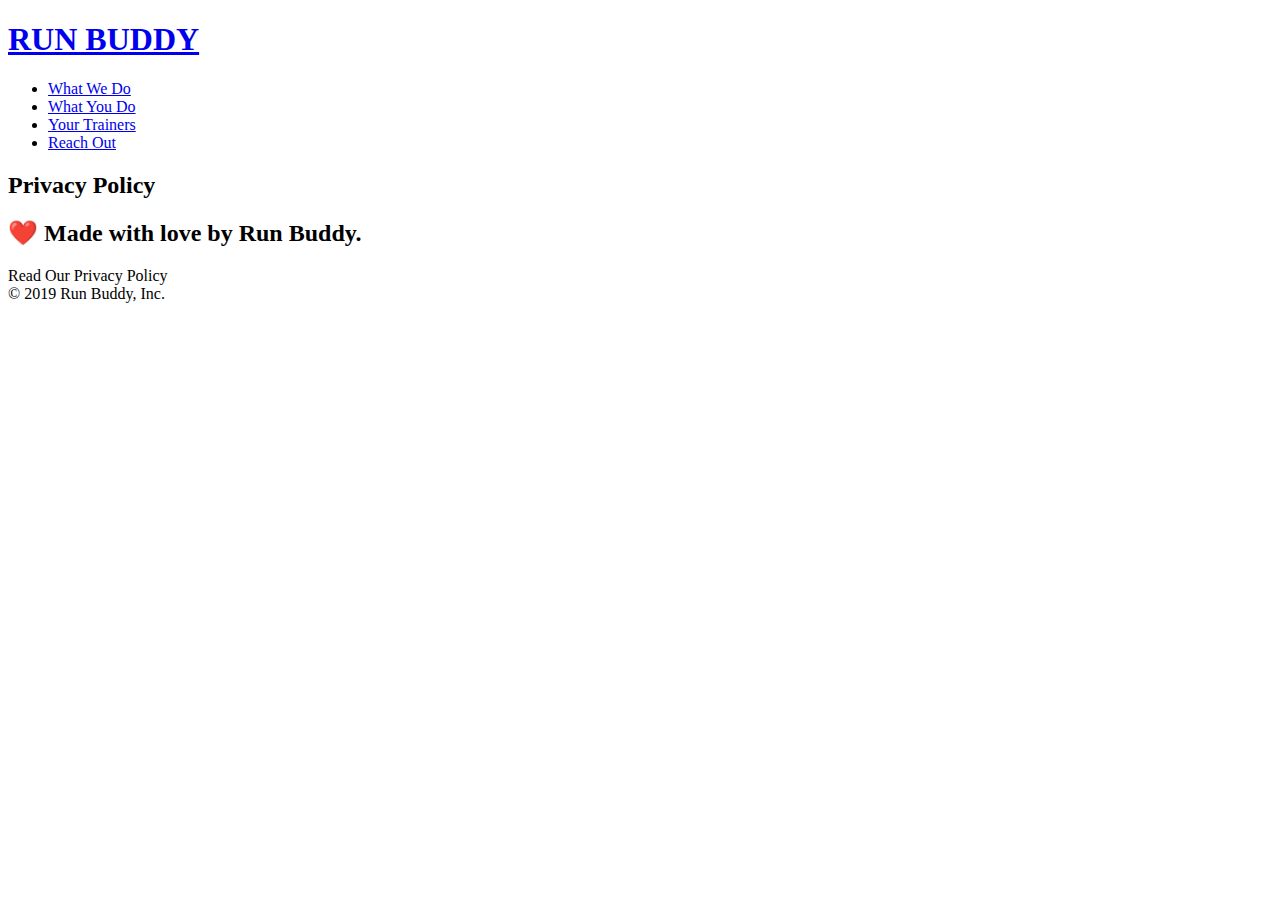
==== privacy-policy.html @ e27b4fb0 "Privacy Policy Page Started" ====
<!DOCTYPE html>
<html= lang"en">
    <head>
        <meta charset="UTF-8" />
        <title>Privacy Policy - Run Buddy</title>
    </head>
    <body>
                <!--navigation-->
                <header>
                    <h1>
                        <a href="/">RUN BUDDY</a>
                    </h1>
                    <nav>
                        <!--Unordered list element -->
                        <ul>
                            <!--list item element-->
                            <li>
                                <!-- Anchor Element-->
                                <a href="./index.html#what-we-do">What We Do</a>
                            </li>
                            <li>
                                <a href="./index.html#what-you-do">What You Do</a>
                            </li>
                            <li>
                                <a href="./index.html#your-trainers">Your Trainers</a>
                            </li>
                            <li>
                                <a href="./index.htmlreach-out">Reach Out</a>
                            </li>
                        </ul>
                    </nav>
                </header>  
                
                <section class="hero">
                    <h2 class="page-title">
                        Privacy Policy
                    </h2>
                </section>

                  <!--footer-->
        <footer>
            <h2> ❤️ Made with love by Run Buddy.</h2>
            <div>
                <a>Read Our Privacy Policy</a><br />
                &copy; 2019 Run Buddy, Inc.
            </div>
        </footer>
    </body>
</html>
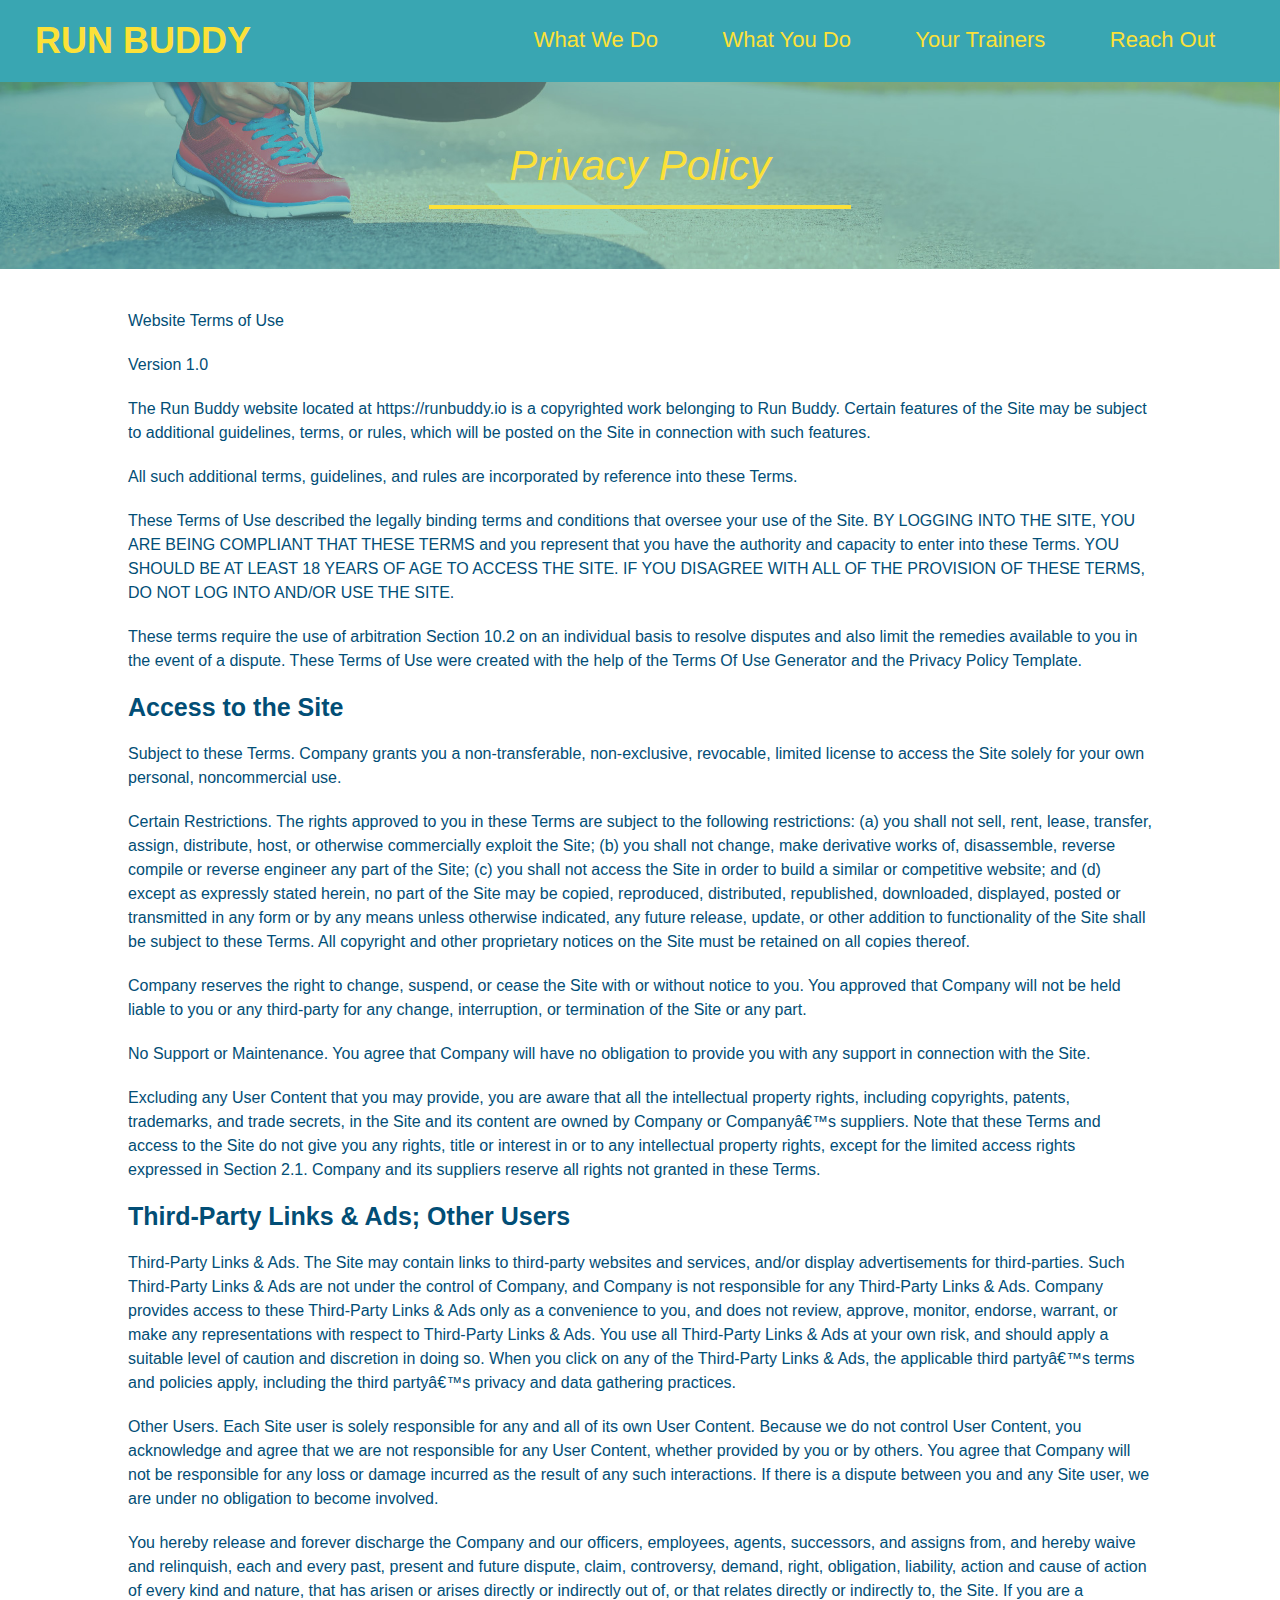
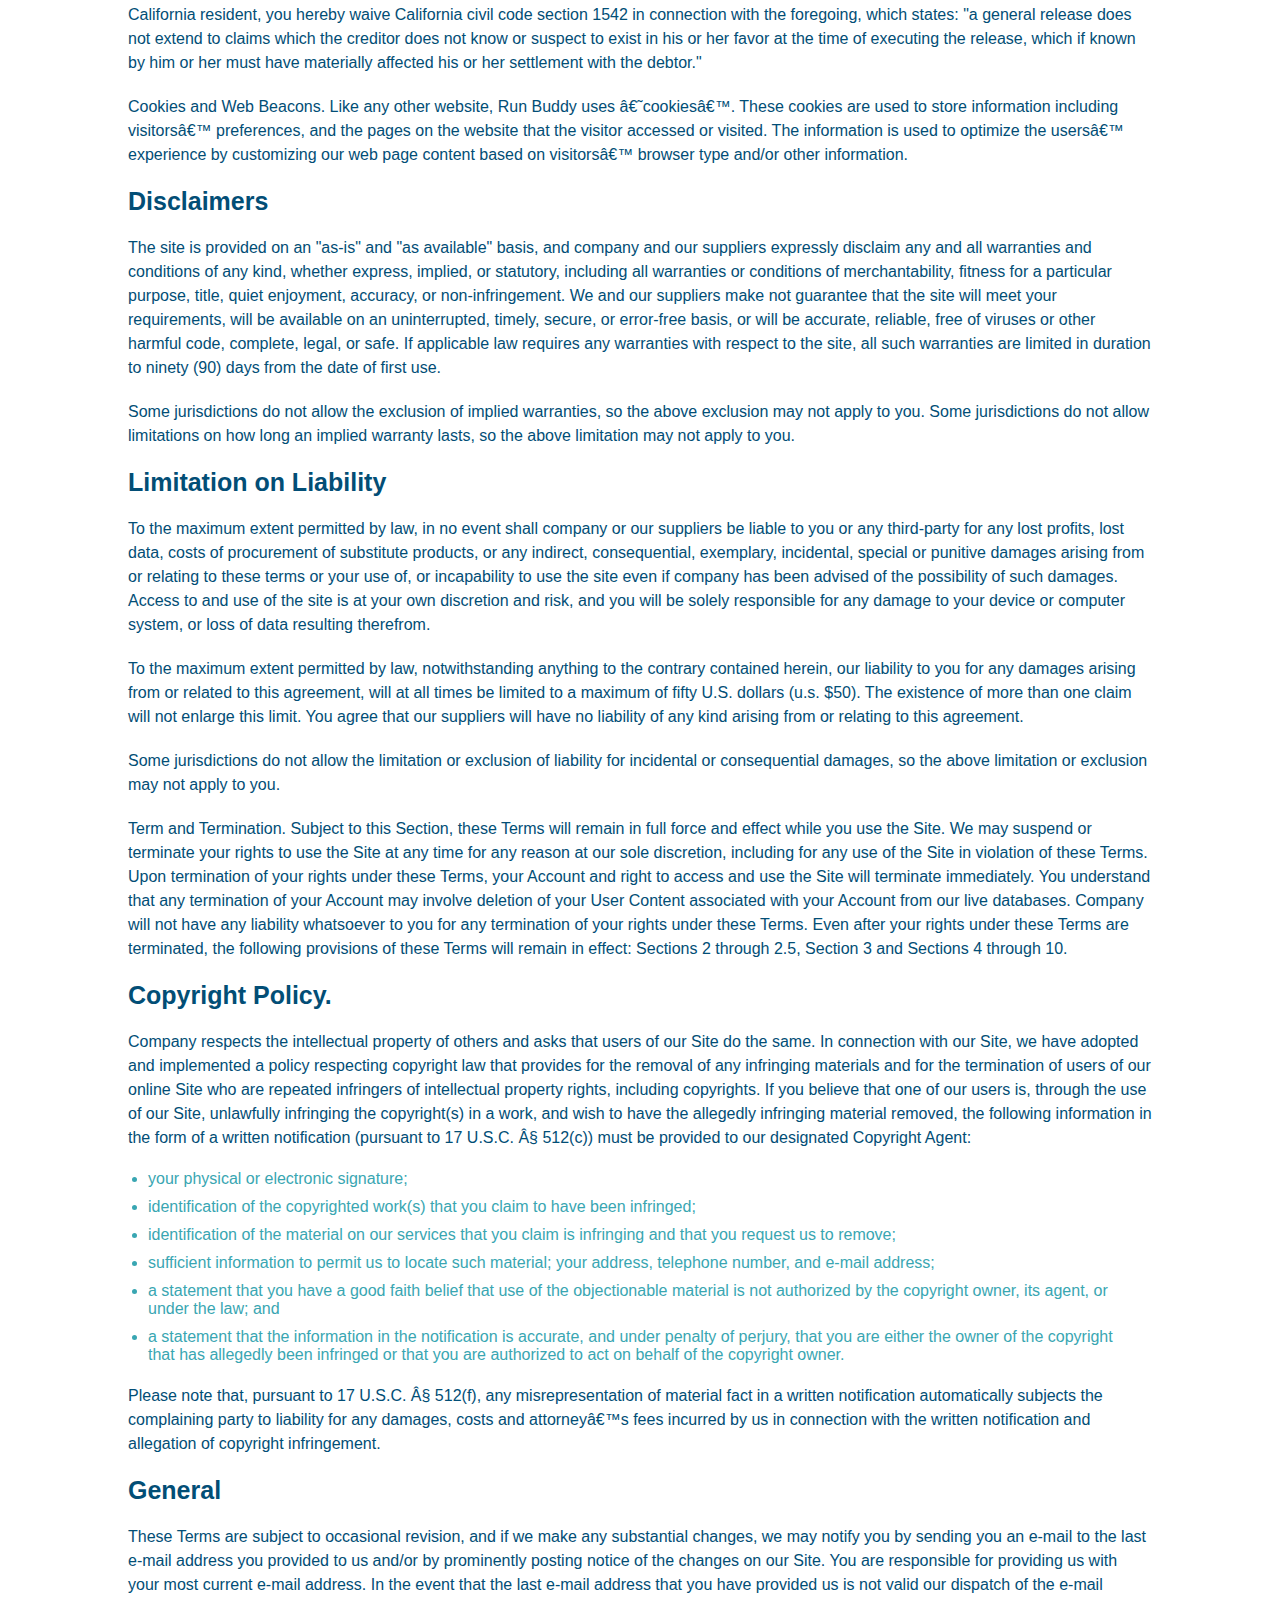
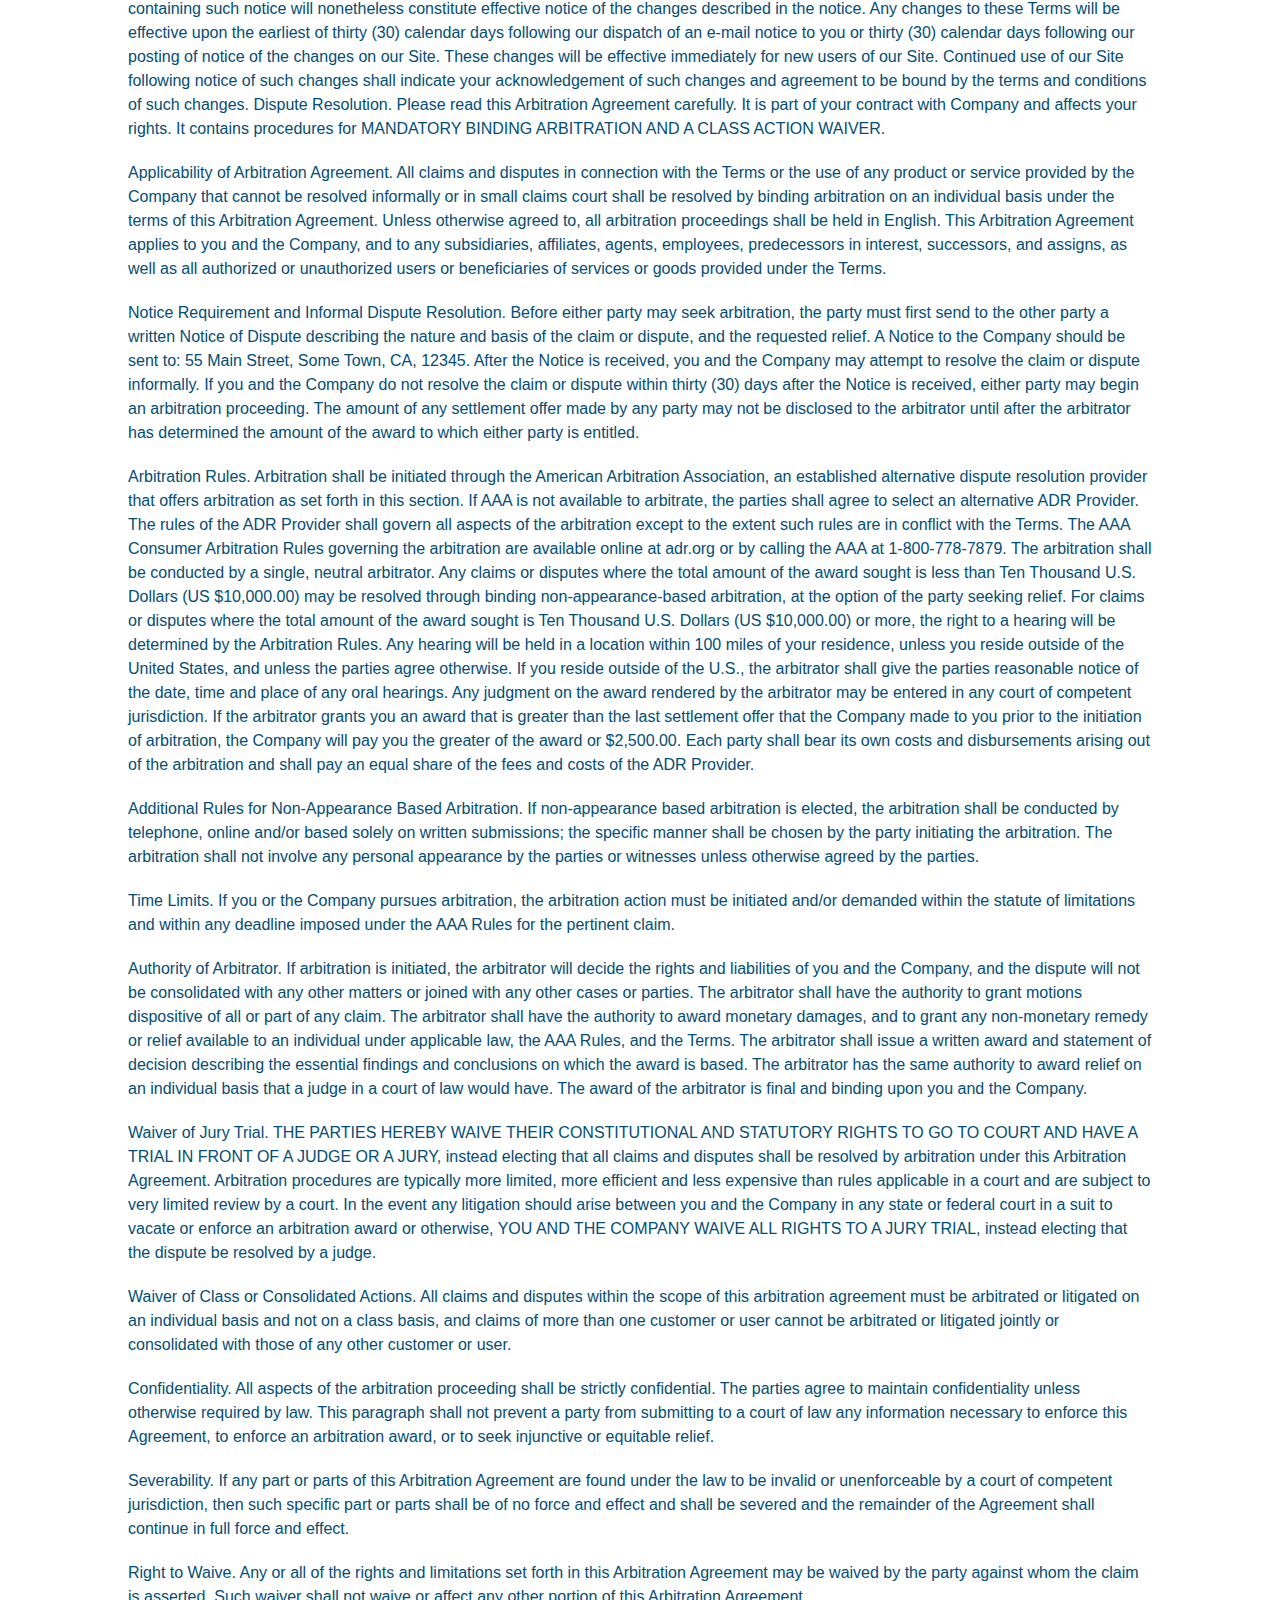
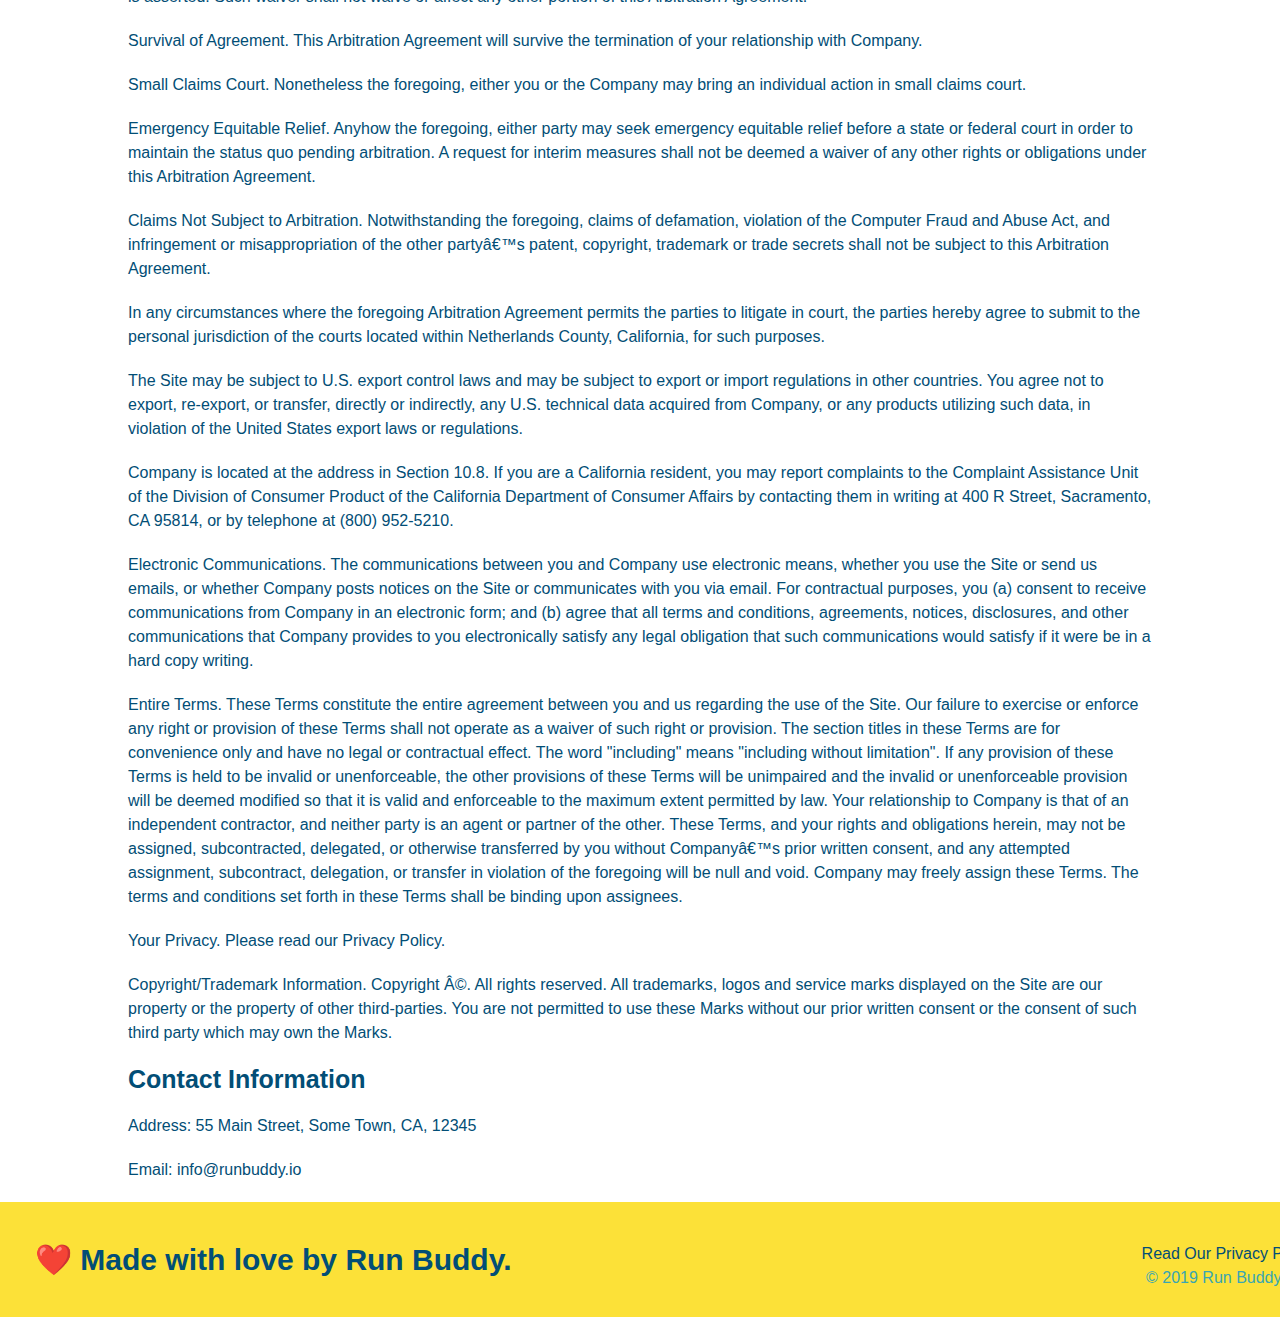
==== commit 8cc43dbf: "finished privacy page" ====
--- a/privacy-policy.html
+++ b/privacy-policy.html
@@ -1,8 +1,11 @@
 <!DOCTYPE html>
-<html= lang"en">
+<html= lang="en">
     <head>
         <meta charset="UTF-8" />
         <title>Privacy Policy - Run Buddy</title>
+        <link rel="stylesheet" href="./assets/css/style.css" />
+
+        <link rel="stylesheet" href="./assets/css/secondary-styles.css" />
     </head>
     <body>
                 <!--navigation-->
@@ -36,7 +39,429 @@
                         Privacy Policy
                     </h2>
                 </section>
-
+                <article class="secondary-content">
+                    
+      <p>
+        Website Terms of Use
+      </p>
+
+      <p>
+        Version 1.0
+      </p>
+
+      <p>
+        The Run Buddy website located at https://runbuddy.io is a copyrighted work belonging to Run Buddy. Certain
+        features of the Site may be subject to additional guidelines, terms, or rules, which will be posted on the Site
+        in connection with such features.
+      </p>
+
+      <p>
+        All such additional terms, guidelines, and rules are incorporated by reference into these Terms.
+      </p>
+
+      <p>
+        These Terms of Use described the legally binding terms and conditions that oversee your use of the Site. BY
+        LOGGING INTO THE SITE, YOU ARE BEING COMPLIANT THAT THESE TERMS and you represent that you have the authority
+        and capacity to enter into these Terms. YOU SHOULD BE AT LEAST 18 YEARS OF AGE TO ACCESS THE SITE. IF YOU
+        DISAGREE WITH ALL OF THE PROVISION OF THESE TERMS, DO NOT LOG INTO AND/OR USE THE SITE.
+      </p>
+
+      <p>
+        These terms require the use of arbitration Section 10.2 on an individual basis to resolve disputes and also
+        limit the remedies available to you in the event of a dispute. These Terms of Use were created with the help of
+        the Terms Of Use Generator and the Privacy Policy Template.
+      </p>
+
+      <h3>
+        Access to the Site
+      </h3>
+
+      <p>
+        Subject to these Terms. Company grants you a non-transferable, non-exclusive, revocable, limited license to
+        access the Site solely for your own personal, noncommercial use.
+      </p>
+
+      <p>
+        Certain Restrictions. The rights approved to you in these Terms are subject to the following restrictions: (a)
+        you shall not sell, rent, lease, transfer, assign, distribute, host, or otherwise commercially exploit the Site;
+        (b) you shall not change, make derivative works of, disassemble, reverse compile or reverse engineer any part of
+        the Site; (c) you shall not access the Site in order to build a similar or competitive website; and (d) except
+        as expressly stated herein, no part of the Site may be copied, reproduced, distributed, republished, downloaded,
+        displayed, posted or transmitted in any form or by any means unless otherwise indicated, any future release,
+        update, or other addition to functionality of the Site shall be subject to these Terms. All copyright and other
+        proprietary notices on the Site must be retained on all copies thereof.
+      </p>
+
+      <p>
+        Company reserves the right to change, suspend, or cease the Site with or without notice to you. You approved
+        that Company will not be held liable to you or any third-party for any change, interruption, or termination of
+        the Site or any part.
+      </p>
+
+      <p>
+        No Support or Maintenance. You agree that Company will have no obligation to provide you with any support in
+        connection with the Site.
+      </p>
+
+      <p>
+        Excluding any User Content that you may provide, you are aware that all the intellectual property rights,
+        including copyrights, patents, trademarks, and trade secrets, in the Site and its content are owned by Company
+        or Companyâ€™s suppliers. Note that these Terms and access to the Site do not give you any rights, title or
+        interest in or to any intellectual property rights, except for the limited access rights expressed in Section
+        2.1. Company and its suppliers reserve all rights not granted in these Terms.
+      </p>
+
+      <h3>
+        Third-Party Links & Ads; Other Users
+      </h3>
+
+      <p>
+        Third-Party Links & Ads. The Site may contain links to third-party websites and services, and/or display
+        advertisements for third-parties. Such Third-Party Links & Ads are not under the control of Company, and Company
+        is not responsible for any Third-Party Links & Ads. Company provides access to these Third-Party Links & Ads
+        only as a convenience to you, and does not review, approve, monitor, endorse, warrant, or make any
+        representations with respect to Third-Party Links & Ads. You use all Third-Party Links & Ads at your own risk,
+        and should apply a suitable level of caution and discretion in doing so. When you click on any of the
+        Third-Party Links & Ads, the applicable third partyâ€™s terms and policies apply, including the third partyâ€™s
+        privacy and data gathering practices.
+      </p>
+
+      <p>
+        Other Users. Each Site user is solely responsible for any and all of its own User Content. Because we do not
+        control User Content, you acknowledge and agree that we are not responsible for any User Content, whether
+        provided by you or by others. You agree that Company will not be responsible for any loss or damage incurred as
+        the result of any such interactions. If there is a dispute between you and any Site user, we are under no
+        obligation to become involved.
+      </p>
+
+      <p>
+        You hereby release and forever discharge the Company and our officers, employees, agents, successors, and
+        assigns from, and hereby waive and relinquish, each and every past, present and future dispute, claim,
+        controversy, demand, right, obligation, liability, action and cause of action of every kind and nature, that has
+        arisen or arises directly or indirectly out of, or that relates directly or indirectly to, the Site. If you are
+        a California resident, you hereby waive California civil code section 1542 in connection with the foregoing,
+        which states: "a general release does not extend to claims which the creditor does not know or suspect to exist
+        in his or her favor at the time of executing the release, which if known by him or her must have materially
+        affected his or her settlement with the debtor."
+      </p>
+
+      <p>
+        Cookies and Web Beacons. Like any other website, Run Buddy uses â€˜cookiesâ€™. These cookies are used to store
+        information including visitorsâ€™ preferences, and the pages on the website that the visitor accessed or visited.
+        The information is used to optimize the usersâ€™ experience by customizing our web page content based on visitorsâ€™
+        browser type and/or other information.
+      </p>
+
+      <h3>
+        Disclaimers
+      </h3>
+
+      <p>
+        The site is provided on an "as-is" and "as available" basis, and company and our suppliers expressly disclaim
+        any and all warranties and conditions of any kind, whether express, implied, or statutory, including all
+        warranties or conditions of merchantability, fitness for a particular purpose, title, quiet enjoyment, accuracy,
+        or non-infringement. We and our suppliers make not guarantee that the site will meet your requirements, will be
+        available on an uninterrupted, timely, secure, or error-free basis, or will be accurate, reliable, free of
+        viruses or other harmful code, complete, legal, or safe. If applicable law requires any warranties with respect
+        to the site, all such warranties are limited in duration to ninety (90) days from the date of first use.
+      </p>
+
+      <p>
+        Some jurisdictions do not allow the exclusion of implied warranties, so the above exclusion may not apply to
+        you. Some jurisdictions do not allow limitations on how long an implied warranty lasts, so the above limitation
+        may not apply to you.
+      </p>
+
+      <h3>
+        Limitation on Liability
+      </h3>
+
+      <p>
+        To the maximum extent permitted by law, in no event shall company or our suppliers be liable to you or any
+        third-party for any lost profits, lost data, costs of procurement of substitute products, or any indirect,
+        consequential, exemplary, incidental, special or punitive damages arising from or relating to these terms or
+        your use of, or incapability to use the site even if company has been advised of the possibility of such
+        damages. Access to and use of the site is at your own discretion and risk, and you will be solely responsible
+        for any damage to your device or computer system, or loss of data resulting therefrom.
+      </p>
+
+      <p>
+        To the maximum extent permitted by law, notwithstanding anything to the contrary contained herein, our liability
+        to you for any damages arising from or related to this agreement, will at all times be limited to a maximum of
+        fifty U.S. dollars (u.s. $50). The existence of more than one claim will not enlarge this limit. You agree that
+        our suppliers will have no liability of any kind arising from or relating to this agreement.
+      </p>
+
+      <p>
+        Some jurisdictions do not allow the limitation or exclusion of liability for incidental or consequential
+        damages, so the above limitation or exclusion may not apply to you.
+      </p>
+
+      <p>
+        Term and Termination. Subject to this Section, these Terms will remain in full force and effect while you use
+        the Site. We may suspend or terminate your rights to use the Site at any time for any reason at our sole
+        discretion, including for any use of the Site in violation of these Terms. Upon termination of your rights under
+        these Terms, your Account and right to access and use the Site will terminate immediately. You understand that
+        any termination of your Account may involve deletion of your User Content associated with your Account from our
+        live databases. Company will not have any liability whatsoever to you for any termination of your rights under
+        these Terms. Even after your rights under these Terms are terminated, the following provisions of these Terms
+        will remain in effect: Sections 2 through 2.5, Section 3 and Sections 4 through 10.
+      </p>
+
+      <h3>
+        Copyright Policy.
+      </h3>
+
+      <p>
+        Company respects the intellectual property of others and asks that users of our Site do the same. In connection
+        with our Site, we have adopted and implemented a policy respecting copyright law that provides for the removal
+        of any infringing materials and for the termination of users of our online Site who are repeated infringers of
+        intellectual property rights, including copyrights. If you believe that one of our users is, through the use of
+        our Site, unlawfully infringing the copyright(s) in a work, and wish to have the allegedly infringing material
+        removed, the following information in the form of a written notification (pursuant to 17 U.S.C. Â§ 512(c)) must
+        be provided to our designated Copyright Agent:
+      </p>
+
+      <ul>
+        <li>
+          your physical or electronic signature;
+        </li>
+        <li>
+          identification of the copyrighted work(s) that you claim to have been infringed;
+        </li>
+        <li>
+          identification of the material on our services that you claim is infringing and that you request us to remove;
+        </li>
+        <li>
+          sufficient information to permit us to locate such material; your address, telephone number, and e-mail
+          address;
+        </li>
+        <li>
+          a statement that you have a good faith belief that use of the objectionable material is not authorized by the
+          copyright owner, its agent, or under the law; and
+        </li>
+        <li>
+          a statement that the information in the notification is accurate, and under penalty of perjury, that you are
+          either the owner of the copyright that has allegedly been infringed or that you are authorized to act on
+          behalf of the copyright owner.
+        </li>
+      </ul>
+
+      <p>
+        Please note that, pursuant to 17 U.S.C. Â§ 512(f), any misrepresentation of material fact in a written
+        notification automatically subjects the complaining party to liability for any damages, costs and attorneyâ€™s
+        fees incurred by us in connection with the written notification and allegation of copyright infringement.
+      </p>
+
+      <h3>
+        General
+      </h3>
+
+      <p>
+        These Terms are subject to occasional revision, and if we make any substantial changes, we may notify you by
+        sending you an e-mail to the last e-mail address you provided to us and/or by prominently posting notice of the
+        changes on our Site. You are responsible for providing us with your most current e-mail address. In the event
+        that the last e-mail address that you have provided us is not valid our dispatch of the e-mail containing such
+        notice will nonetheless constitute effective notice of the changes described in the notice. Any changes to these
+        Terms will be effective upon the earliest of thirty (30) calendar days following our dispatch of an e-mail
+        notice to you or thirty (30) calendar days following our posting of notice of the changes on our Site. These
+        changes will be effective immediately for new users of our Site. Continued use of our Site following notice of
+        such changes shall indicate your acknowledgement of such changes and agreement to be bound by the terms and
+        conditions of such changes. Dispute Resolution. Please read this Arbitration Agreement carefully. It is part of
+        your contract with Company and affects your rights. It contains procedures for MANDATORY BINDING ARBITRATION AND
+        A CLASS ACTION WAIVER.
+      </p>
+
+      <p>
+        Applicability of Arbitration Agreement. All claims and disputes in connection with the Terms or the use of any
+        product or service provided by the Company that cannot be resolved informally or in small claims court shall be
+        resolved by binding arbitration on an individual basis under the terms of this Arbitration Agreement. Unless
+        otherwise agreed to, all arbitration proceedings shall be held in English. This Arbitration Agreement applies to
+        you and the Company, and to any subsidiaries, affiliates, agents, employees, predecessors in interest,
+        successors, and assigns, as well as all authorized or unauthorized users or beneficiaries of services or goods
+        provided under the Terms.
+      </p>
+
+      <p>
+        Notice Requirement and Informal Dispute Resolution. Before either party may seek arbitration, the party must
+        first send to the other party a written Notice of Dispute describing the nature and basis of the claim or
+        dispute, and the requested relief. A Notice to the Company should be sent to: 55 Main Street, Some Town, CA,
+        12345. After the Notice is received, you and the Company may attempt to resolve the claim or dispute informally.
+        If you and the Company do not resolve the claim or dispute within thirty (30) days after the Notice is received,
+        either party may begin an arbitration proceeding. The amount of any settlement offer made by any party may not
+        be disclosed to the arbitrator until after the arbitrator has determined the amount of the award to which either
+        party is entitled.
+      </p>
+
+      <p>
+        Arbitration Rules. Arbitration shall be initiated through the American Arbitration Association, an established
+        alternative dispute resolution provider that offers arbitration as set forth in this section. If AAA is not
+        available to arbitrate, the parties shall agree to select an alternative ADR Provider. The rules of the ADR
+        Provider shall govern all aspects of the arbitration except to the extent such rules are in conflict with the
+        Terms. The AAA Consumer Arbitration Rules governing the arbitration are available online at adr.org or by
+        calling the AAA at 1-800-778-7879. The arbitration shall be conducted by a single, neutral arbitrator. Any
+        claims or disputes where the total amount of the award sought is less than Ten Thousand U.S. Dollars (US
+        $10,000.00) may be resolved through binding non-appearance-based arbitration, at the option of the party seeking
+        relief. For claims or disputes where the total amount of the award sought is Ten Thousand U.S. Dollars (US
+        $10,000.00) or more, the right to a hearing will be determined by the Arbitration Rules. Any hearing will be
+        held in a location within 100 miles of your residence, unless you reside outside of the United States, and
+        unless the parties agree otherwise. If you reside outside of the U.S., the arbitrator shall give the parties
+        reasonable notice of the date, time and place of any oral hearings. Any judgment on the award rendered by the
+        arbitrator may be entered in any court of competent jurisdiction. If the arbitrator grants you an award that is
+        greater than the last settlement offer that the Company made to you prior to the initiation of arbitration, the
+        Company will pay you the greater of the award or $2,500.00. Each party shall bear its own costs and
+        disbursements arising out of the arbitration and shall pay an equal share of the fees and costs of the ADR
+        Provider.
+      </p>
+
+      <p>
+        Additional Rules for Non-Appearance Based Arbitration. If non-appearance based arbitration is elected, the
+        arbitration shall be conducted by telephone, online and/or based solely on written submissions; the specific
+        manner shall be chosen by the party initiating the arbitration. The arbitration shall not involve any personal
+        appearance by the parties or witnesses unless otherwise agreed by the parties.
+      </p>
+
+      <p>
+        Time Limits. If you or the Company pursues arbitration, the arbitration action must be initiated and/or demanded
+        within the statute of limitations and within any deadline imposed under the AAA Rules for the pertinent claim.
+      </p>
+
+      <p>
+        Authority of Arbitrator. If arbitration is initiated, the arbitrator will decide the rights and liabilities of
+        you and the Company, and the dispute will not be consolidated with any other matters or joined with any other
+        cases or parties. The arbitrator shall have the authority to grant motions dispositive of all or part of any
+        claim. The arbitrator shall have the authority to award monetary damages, and to grant any non-monetary remedy
+        or relief available to an individual under applicable law, the AAA Rules, and the Terms. The arbitrator shall
+        issue a written award and statement of decision describing the essential findings and conclusions on which the
+        award is based. The arbitrator has the same authority to award relief on an individual basis that a judge in a
+        court of law would have. The award of the arbitrator is final and binding upon you and the Company.
+      </p>
+
+      <p>
+        Waiver of Jury Trial. THE PARTIES HEREBY WAIVE THEIR CONSTITUTIONAL AND STATUTORY RIGHTS TO GO TO COURT AND HAVE
+        A TRIAL IN FRONT OF A JUDGE OR A JURY, instead electing that all claims and disputes shall be resolved by
+        arbitration under this Arbitration Agreement. Arbitration procedures are typically more limited, more efficient
+        and less expensive than rules applicable in a court and are subject to very limited review by a court. In the
+        event any litigation should arise between you and the Company in any state or federal court in a suit to vacate
+        or enforce an arbitration award or otherwise, YOU AND THE COMPANY WAIVE ALL RIGHTS TO A JURY TRIAL, instead
+        electing that the dispute be resolved by a judge.
+      </p>
+
+      <p>
+        Waiver of Class or Consolidated Actions. All claims and disputes within the scope of this arbitration agreement
+        must be arbitrated or litigated on an individual basis and not on a class basis, and claims of more than one
+        customer or user cannot be arbitrated or litigated jointly or consolidated with those of any other customer or
+        user.
+      </p>
+
+      <p>
+        Confidentiality. All aspects of the arbitration proceeding shall be strictly confidential. The parties agree to
+        maintain confidentiality unless otherwise required by law. This paragraph shall not prevent a party from
+        submitting to a court of law any information necessary to enforce this Agreement, to enforce an arbitration
+        award, or to seek injunctive or equitable relief.
+      </p>
+
+      <p>
+        Severability. If any part or parts of this Arbitration Agreement are found under the law to be invalid or
+        unenforceable by a court of competent jurisdiction, then such specific part or parts shall be of no force and
+        effect and shall be severed and the remainder of the Agreement shall continue in full force and effect.
+      </p>
+
+      <p>
+        Right to Waive. Any or all of the rights and limitations set forth in this Arbitration Agreement may be waived
+        by the party against whom the claim is asserted. Such waiver shall not waive or affect any other portion of this
+        Arbitration Agreement.
+      </p>
+
+      <p>
+        Survival of Agreement. This Arbitration Agreement will survive the termination of your relationship with
+        Company.
+      </p>
+
+      <p>
+        Small Claims Court. Nonetheless the foregoing, either you or the Company may bring an individual action in small
+        claims court.
+      </p>
+
+      <p>
+        Emergency Equitable Relief. Anyhow the foregoing, either party may seek emergency equitable relief before a
+        state or federal court in order to maintain the status quo pending arbitration. A request for interim measures
+        shall not be deemed a waiver of any other rights or obligations under this Arbitration Agreement.
+      </p>
+
+      <p>
+        Claims Not Subject to Arbitration. Notwithstanding the foregoing, claims of defamation, violation of the
+        Computer Fraud and Abuse Act, and infringement or misappropriation of the other partyâ€™s patent, copyright,
+        trademark or trade secrets shall not be subject to this Arbitration Agreement.
+      </p>
+
+      <p>
+        In any circumstances where the foregoing Arbitration Agreement permits the parties to litigate in court, the
+        parties hereby agree to submit to the personal jurisdiction of the courts located within Netherlands County,
+        California, for such purposes.
+      </p>
+
+      <p>
+        The Site may be subject to U.S. export control laws and may be subject to export or import regulations in other
+        countries. You agree not to export, re-export, or transfer, directly or indirectly, any U.S. technical data
+        acquired from Company, or any products utilizing such data, in violation of the United States export laws or
+        regulations.
+      </p>
+
+      <p>
+        Company is located at the address in Section 10.8. If you are a California resident, you may report complaints
+        to the Complaint Assistance Unit of the Division of Consumer Product of the California Department of Consumer
+        Affairs by contacting them in writing at 400 R Street, Sacramento, CA 95814, or by telephone at (800) 952-5210.
+      </p>
+
+      <p>
+        Electronic Communications. The communications between you and Company use electronic means, whether you use the
+        Site or send us emails, or whether Company posts notices on the Site or communicates with you via email. For
+        contractual purposes, you (a) consent to receive communications from Company in an electronic form; and (b)
+        agree that all terms and conditions, agreements, notices, disclosures, and other communications that Company
+        provides to you electronically satisfy any legal obligation that such communications would satisfy if it were be
+        in a hard copy writing.
+      </p>
+
+      <p>
+        Entire Terms. These Terms constitute the entire agreement between you and us regarding the use of the Site. Our
+        failure to exercise or enforce any right or provision of these Terms shall not operate as a waiver of such right
+        or provision. The section titles in these Terms are for convenience only and have no legal or contractual
+        effect. The word "including" means "including without limitation". If any provision of these Terms is held to be
+        invalid or unenforceable, the other provisions of these Terms will be unimpaired and the invalid or
+        unenforceable provision will be deemed modified so that it is valid and enforceable to the maximum extent
+        permitted by law. Your relationship to Company is that of an independent contractor, and neither party is an
+        agent or partner of the other. These Terms, and your rights and obligations herein, may not be assigned,
+        subcontracted, delegated, or otherwise transferred by you without Companyâ€™s prior written consent, and any
+        attempted assignment, subcontract, delegation, or transfer in violation of the foregoing will be null and void.
+        Company may freely assign these Terms. The terms and conditions set forth in these Terms shall be binding upon
+        assignees.
+      </p>
+
+      <p>
+        Your Privacy. Please read our Privacy Policy.
+      </p>
+
+      <p>
+        Copyright/Trademark Information. Copyright Â©. All rights reserved. All trademarks, logos and service marks
+        displayed on the Site are our property or the property of other third-parties. You are not permitted to use
+        these Marks without our prior written consent or the consent of such third party which may own the Marks.
+      </p>
+
+      <h3>
+        Contact Information
+      </h3>
+
+      <p>
+        Address: 55 Main Street, Some Town, CA, 12345
+      </p>
+
+      <p>
+        Email: info@runbuddy.io
+      </p>
+
+
+                </article>
                   <!--footer-->
         <footer>
             <h2> ❤️ Made with love by Run Buddy.</h2>
--- a/assets/css/style.css
+++ b/assets/css/style.css
@@ -0,0 +1,274 @@
+*{
+    margin: 0;
+    padding: 0;
+}
+
+body {
+    /* more on this crazy alphanumerical value in a minute!*/
+    color: #39a6b2;
+    font-family: Helvetica, Arial, sans-serif;
+ }
+
+ /*apply styles to <header> */
+
+ header {
+    padding: 20px 35px;
+    background-color: #39a6b2;
+}
+
+header h1{
+    font-weight: bold;
+    font-size:36px;
+    color: #fce138;
+    margin: 0;
+    display: inline;
+}
+
+header a{
+    text-decoration: none;
+    color: #fce138;
+}
+
+header nav {
+    float: right;
+    margin: 7px 0;
+    box-sizing: border-box;
+}
+
+header nav ul li{
+    display: inline;
+}
+
+header nav ul li a{
+    margin: 0 30px;
+    font-weight: lighter;
+    font-size: 22px;
+}
+
+footer {
+    background: #fce138;
+    width: 100%;
+    padding: 40px 35px;
+}
+
+footer h2 {
+    display: inline;
+    color: #024e76;
+    font-size: 30px;
+    margin: 0;
+}
+
+footer div{
+    float: right;
+    line-height: 1.5;
+    text-align: right;
+}
+
+footer a{
+    color: #024e76;
+}
+
+section {
+    padding: 60px;
+    }
+
+    /* Hero Style Start */
+.hero {
+        background-image: url("../images/hero-bg.jpg");
+        height: 600px;
+        background-size: cover;
+        background-position: center;
+        position: relative;
+    }
+
+
+.hero-form {
+    border: solid 3px #024e76;
+    background-color: #fce138;
+    padding: 20px;
+    width: 500px;
+    color: #024e76;
+    position: absolute;
+    bottom: 120px;
+    right: 140px;    
+}
+
+.hero-form h3{
+    font-size: 24px;
+    margin: 0;
+}
+
+.hero-form p{
+    margin: 5px 0 15px 0;
+    }
+
+.form-input{
+    border: 1px solid #024e76;
+    display: block;
+    padding: 7px 15px;
+    font-size: 16px;
+    color: #024e76;
+    width: 95%;
+    margin-bottom: 15px;
+}
+
+.hero-form label{
+    margin: 0 5px;
+}
+
+.hero-form button{
+    color: #fce138;
+    background-color: #024e76;
+    border:none;
+    padding: 10px 20px;
+    font-size: 16px;
+}
+
+    /* Hero Style End */
+
+.intro{
+    text-align:center;
+}
+
+.intro p{
+    line-height: 1.7;
+    color: #39a6b2;
+    width: 80%;
+    font-size: 20px;
+    margin: 0 auto;
+}
+
+.steps{
+    text-align: center;
+    background: #fce138;
+}
+
+.section-title{
+    font-size: 55px;
+    color: #024e76;
+    margin-bottom: 35px;
+    padding: 0 100px 20px 100px;
+    display: inline-block;
+    border-bottom: 3px solid;
+}
+
+.primary-border {
+    border-color: #fce138;
+}
+
+.secondary-border {
+    border-color: #39a6b2;
+}
+
+.steps div{
+    margin-bottom: 80px;
+}
+
+.steps img{
+    width: 15%;
+    margin: 10px 0;
+}
+
+.steps h3{
+    color: #024e76;
+    font-size:46px;
+    margin-top:10px;
+}
+
+.steps p{
+    color: #39a6b2;
+    font-size: 23px;
+}
+
+.steps span{
+    font-size: 38px;
+}
+
+.trainers {
+    text-align: center;
+}
+
+.trainer {
+    width: 900px;
+    margin: 0 auto 30px auto;
+    background: #024e76;
+    color: #fce138;
+    overflow: auto;
+    }
+
+.trainer img {
+    width: 35%;
+    float: left;
+    }
+
+.trainer-bio {
+    padding: 35px;
+    float: left;
+    width: 57%;
+    }
+
+.trainer-bio h3 {
+    font-size: 32px;
+    margin-bottom: 8px;
+}
+
+.trainer-bio h4 {
+    font-weight: lighter;
+    font-size: 26px;
+    margin-bottom: 25px;
+}
+
+.trainer-bio p {
+    font-size: 17px;
+    line-height: 1.3;
+}
+
+.text-left {
+    text-align: left;
+}
+
+.text-right {
+    text-align: right;
+}
+
+/*REACH OUT STYLES START */
+.contact {
+    text-align: center;
+    background: #024e76;
+  }
+
+.contact h2{
+    color: #fce138;
+}
+
+.contact-info iframe{
+    width: 400px;
+    height: 400px;
+ }
+
+.contact-info div{
+    width: 400px;
+    display: inline-block;
+    vertical-align: top;
+    text-align: left;
+    margin: 30px 0 0 60px;
+    color: white;
+}
+
+.contact h3{
+    color: #fce138;
+    font-size: 32px;
+}
+
+.contact-info p, .contact-info address {
+    margin: 20px 0;
+    line-height: 1.5;
+    font-size: 20px;
+    font-style: normal;
+}
+
+.contact-info a{
+    color: #fce138;
+}
+
+/* REACH OUT STYLES END */--- a/assets/css/secondary-styles.css
+++ b/assets/css/secondary-styles.css
@@ -0,0 +1,42 @@
+.hero {
+    background-position: bottom;
+    height: auto;
+    text-align: center;
+    margin-bottom: 40px;
+}
+
+.page-title {
+    color: #fce138;
+    display: inline-block;
+    border-bottom: 4px solid #fce138;
+    padding: 0 80px 15px 80px;
+    font-weight: normal;
+    font-size: 42px;
+    font-style: italic;   
+}
+
+.secondary-content {
+    width: 80%;
+    margin: auto;
+    color: #024e76;
+}
+
+.secondary-content h3{
+    font-size: 25px;
+    margin: 20px 0 20px 0;
+}
+
+.secondary-content p {
+    font-size 16px;
+    line-height: 1.5;
+    margin: 20px 0 20px 0;
+}
+
+.secondary-content ul {
+    margin: 15px 20px 15px 20px;
+    }
+
+.secondary-content li{
+    color: #39a6b2;
+    margin: 10px 0 10px 0;
+}    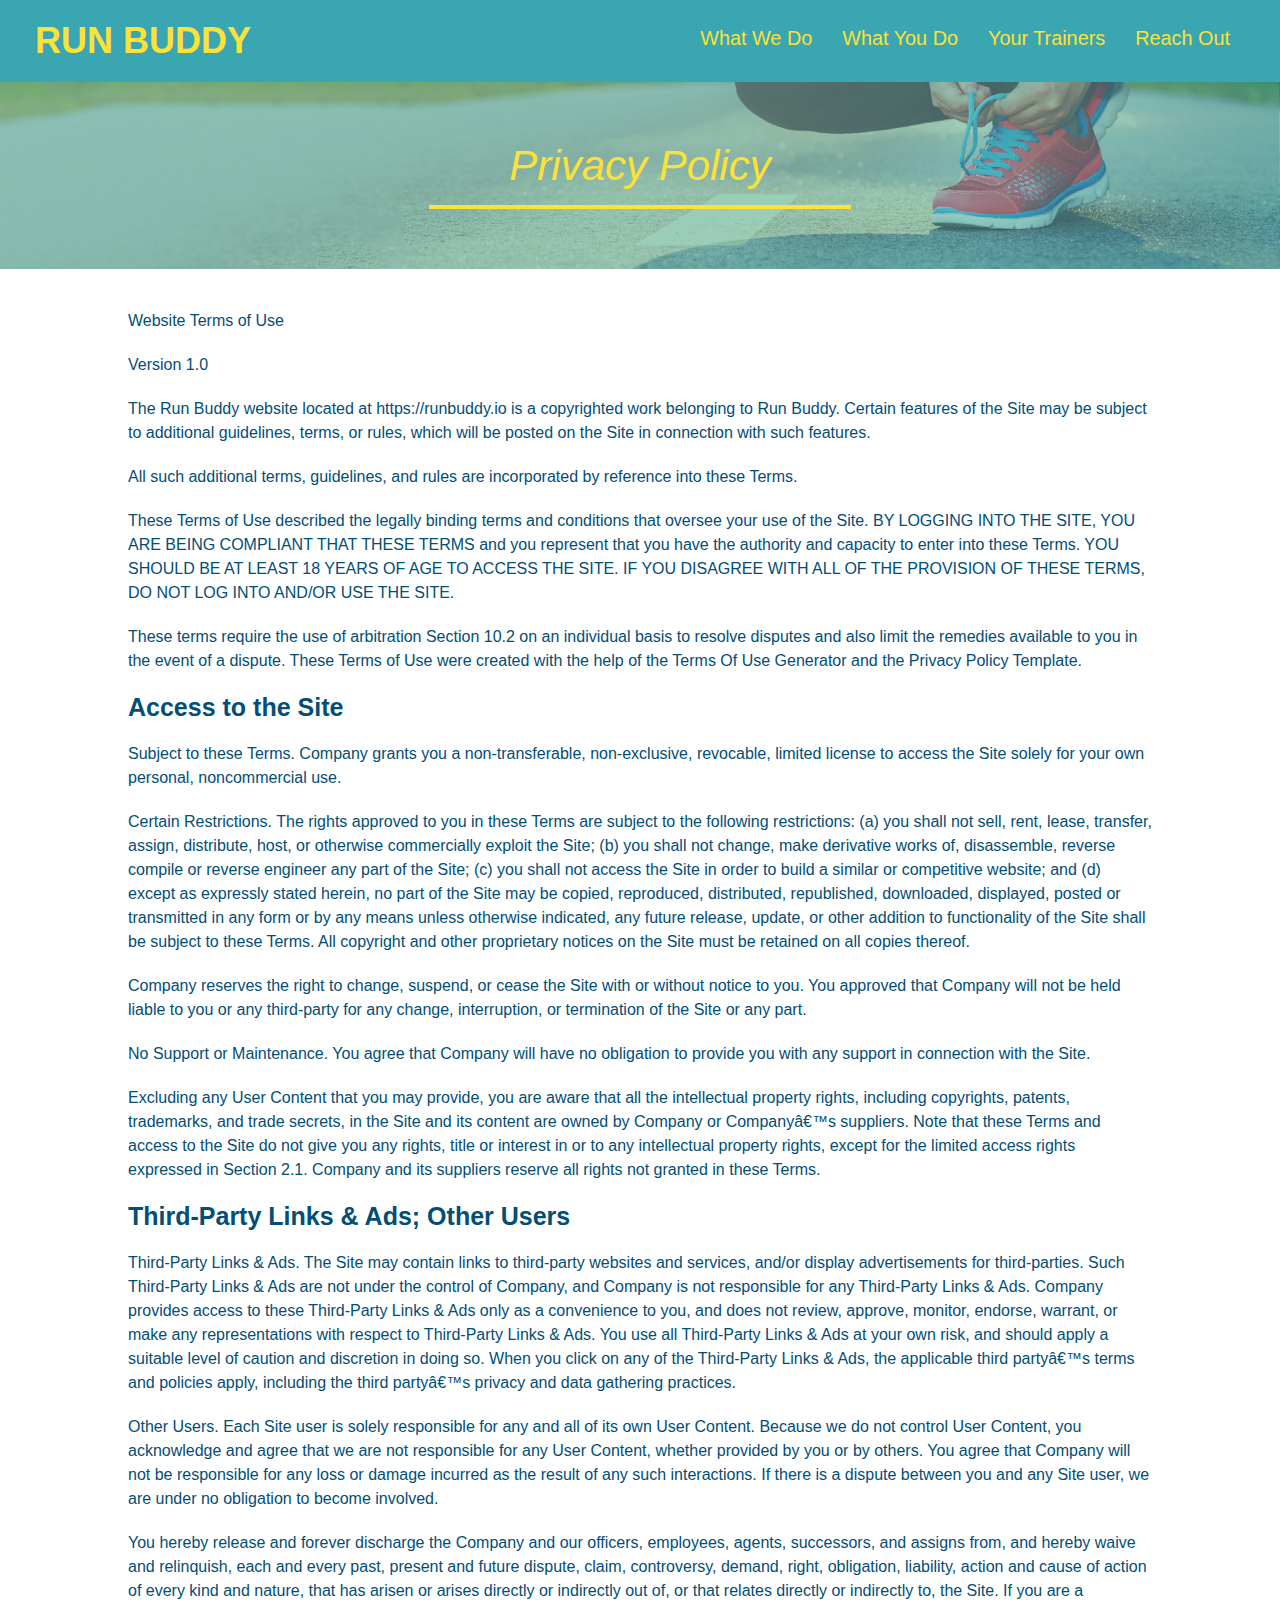
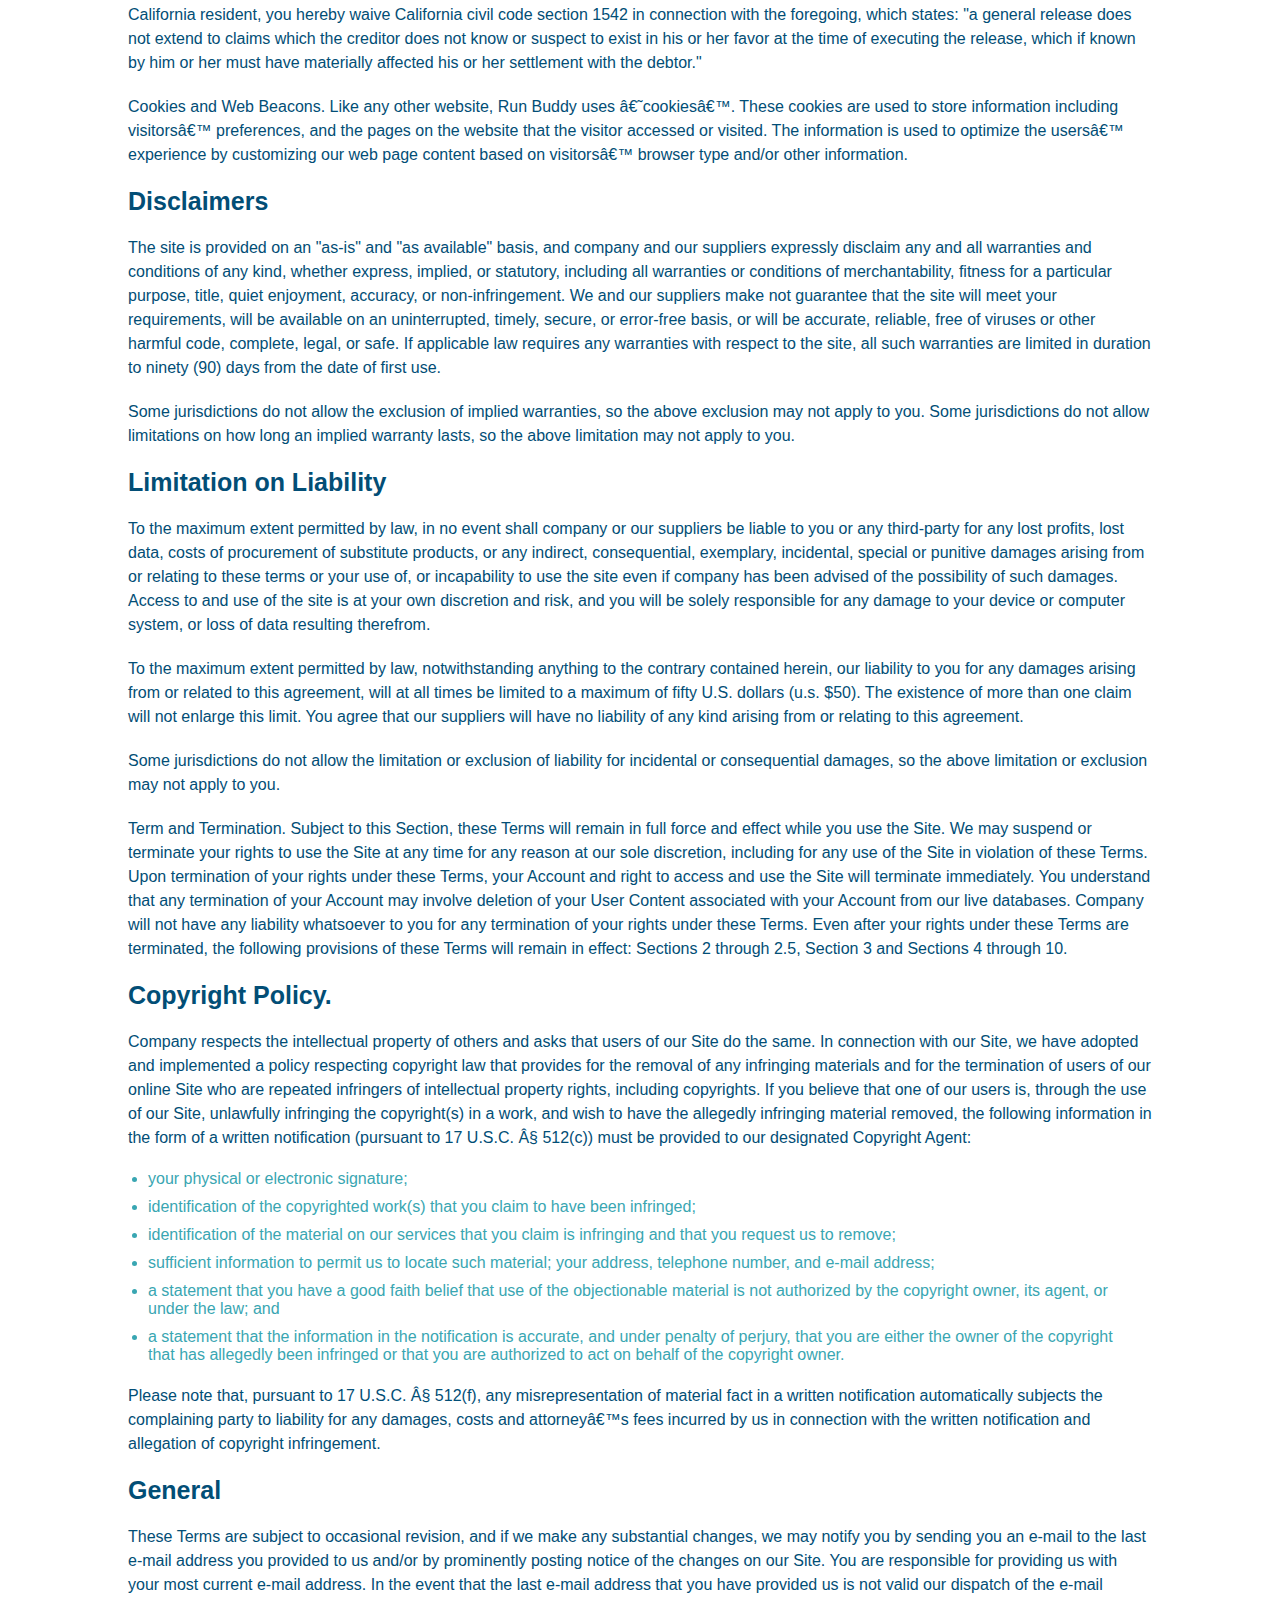
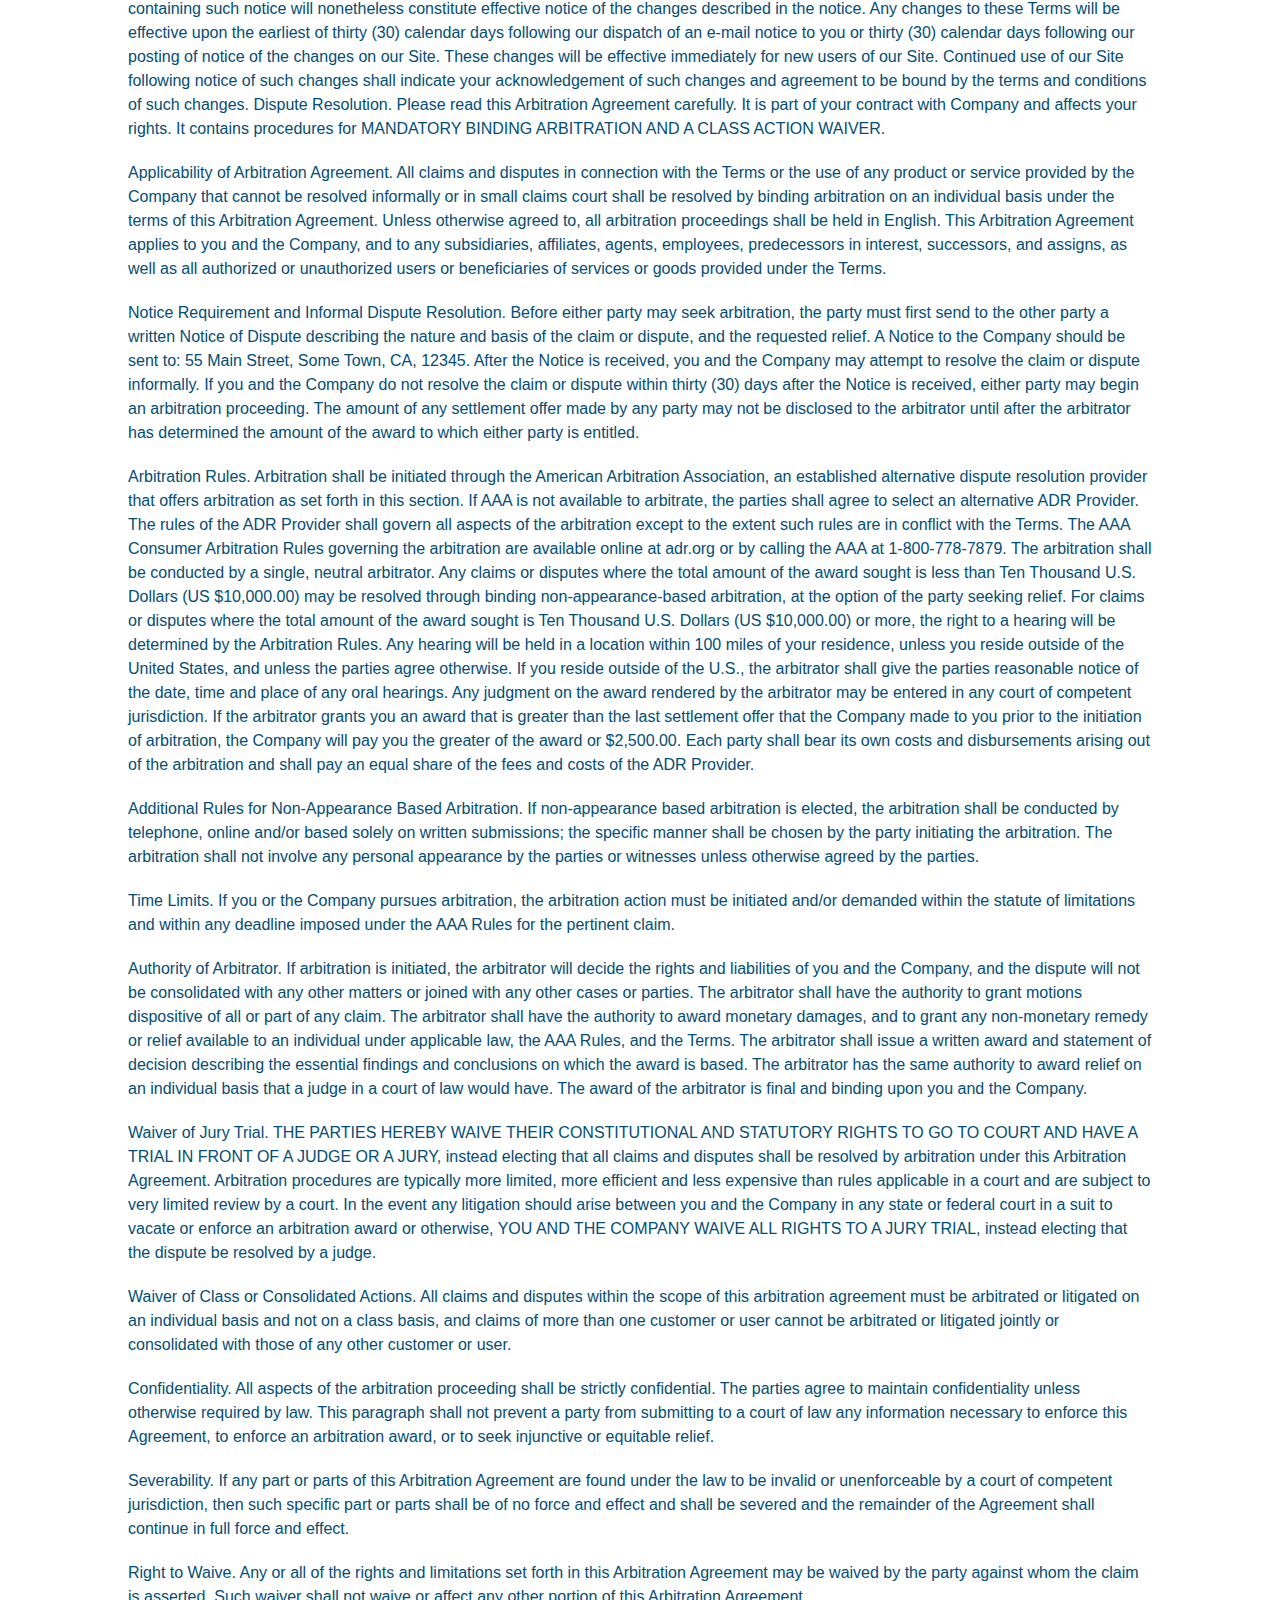
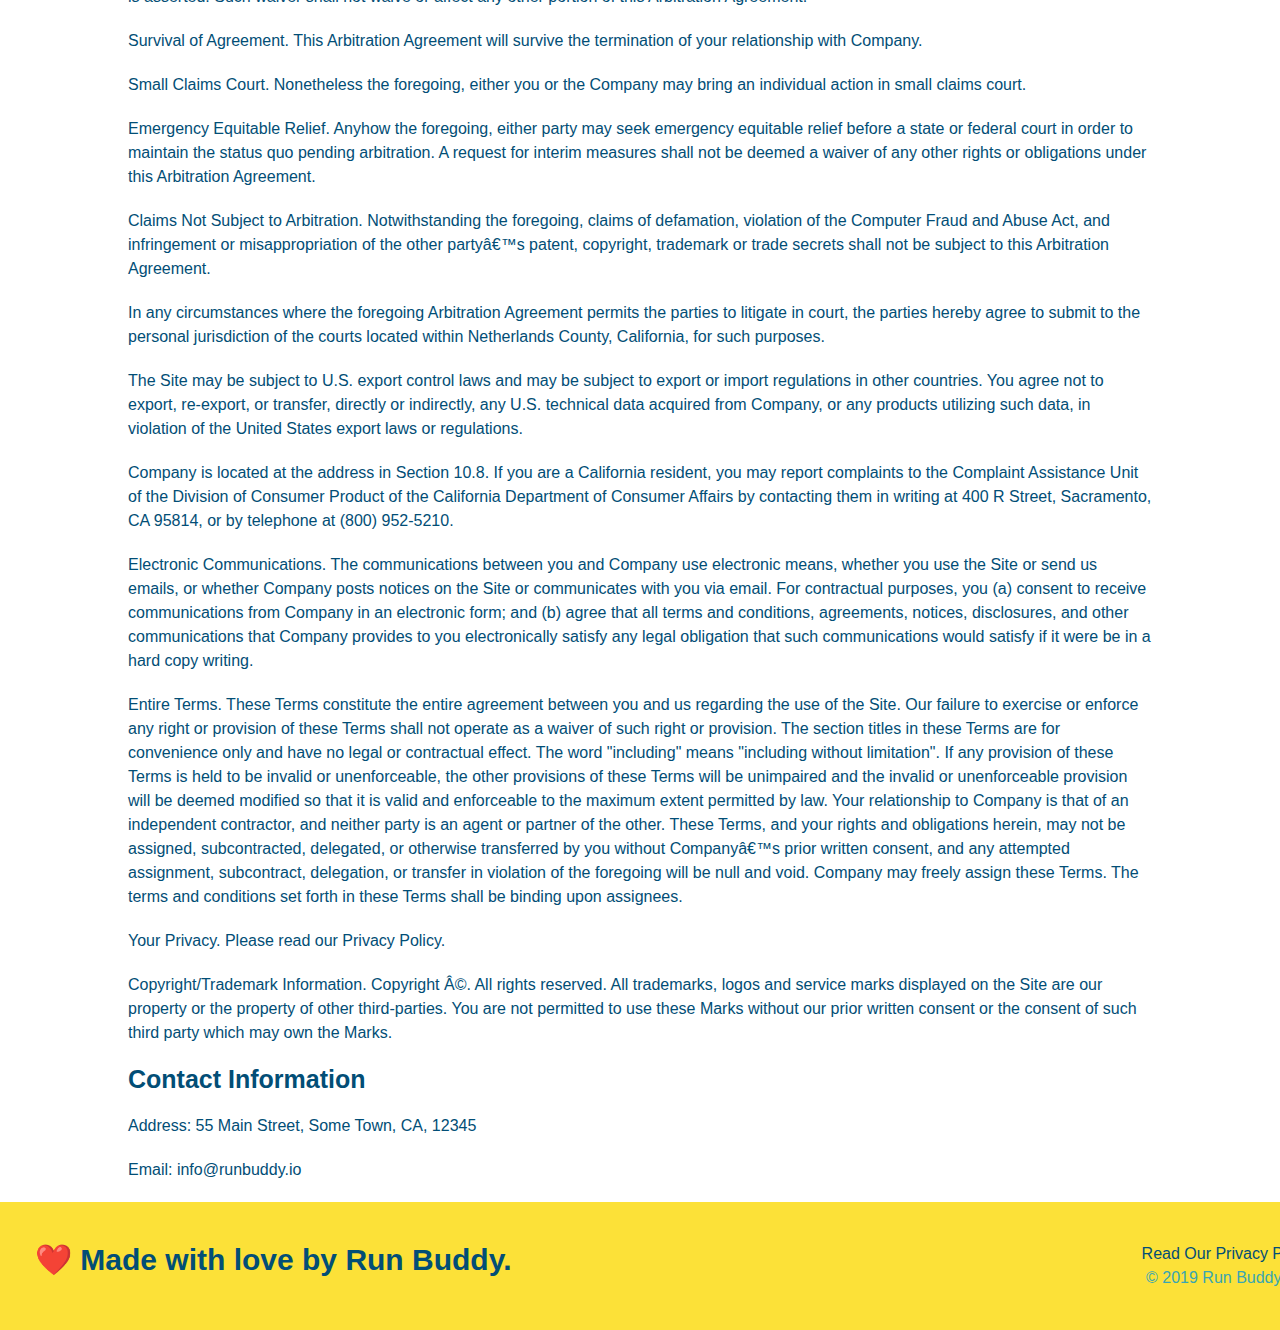
==== commit bd4f9c9a: "added media queries" ====
--- a/privacy-policy.html
+++ b/privacy-policy.html
@@ -2,6 +2,7 @@
 <html= lang="en">
     <head>
         <meta charset="UTF-8" />
+        <meta name="viewport" content="width=device-width, initial-scale=1.0" />
         <title>Privacy Policy - Run Buddy</title>
         <link rel="stylesheet" href="./assets/css/style.css" />
 
--- a/assets/css/style.css
+++ b/assets/css/style.css
@@ -14,6 +14,9 @@
  header {
     padding: 20px 35px;
     background-color: #39a6b2;
+    display:flex;
+    justify-content: space-between;
+    flex-wrap: wrap;
 }
 
 header h1{
@@ -21,8 +24,7 @@
     font-size:36px;
     color: #fce138;
     margin: 0;
-    display: inline;
-}
+    }
 
 header a{
     text-decoration: none;
@@ -30,36 +32,40 @@
 }
 
 header nav {
-    float: right;
     margin: 7px 0;
     box-sizing: border-box;
 }
 
-header nav ul li{
-    display: inline;
+header nav ul{
+    display: flex;
+    flex-wrap: wrap;
+    justify-content: space-between;
+    align-items: center;
+    list-style: none;
 }
 
 header nav ul li a{
-    margin: 0 30px;
+    padding: 10px 15px;
     font-weight: lighter;
-    font-size: 22px;
+    font-size: 1.55vw;
 }
 
 footer {
     background: #fce138;
     width: 100%;
     padding: 40px 35px;
+    display: flex;
+    justify-content: space-between;
+    flex-wrap: wrap;
 }
 
 footer h2 {
-    display: inline;
     color: #024e76;
     font-size: 30px;
     margin: 0;
 }
 
 footer div{
-    float: right;
     line-height: 1.5;
     text-align: right;
 }
@@ -75,22 +81,36 @@
     /* Hero Style Start */
 .hero {
         background-image: url("../images/hero-bg.jpg");
-        height: 600px;
         background-size: cover;
         background-position: center;
-        position: relative;
-    }
-
+        display: flex;
+        justify-content: center;
+        flex-wrap: wrap;
+        align-items: flex-start;
+    }
+
+.hero-cta{
+    width: 35%;
+    text-align: right;
+    margin: 3.5%;
+    color: #fff;
+    font-size: 18px;
+    line-height: 1.2;
+}
+
+.hero-cta h2{
+    font-style: italic;
+    font-size: 55px;
+    color: #fce138;
+}
 
 .hero-form {
     border: solid 3px #024e76;
     background-color: #fce138;
     padding: 20px;
-    width: 500px;
-    color: #024e76;
-    position: absolute;
-    bottom: 120px;
-    right: 140px;    
+    color: #024e76;
+    width: 40%;
+    margin: 3.5%;  
 }
 
 .hero-form h3{
@@ -125,10 +145,6 @@
 }
 
     /* Hero Style End */
-
-.intro{
-    text-align:center;
-}
 
 .intro p{
     line-height: 1.7;
@@ -136,20 +152,21 @@
     width: 80%;
     font-size: 20px;
     margin: 0 auto;
+    text-align: center;
 }
 
 .steps{
+    background: #fce138;
+}
+
+.section-title{
+    font-size: 48px;
+    color: #024e76;
+    border-bottom: 3px solid;
+    padding-bottom: 20px;
     text-align: center;
-    background: #fce138;
-}
-
-.section-title{
-    font-size: 55px;
-    color: #024e76;
-    margin-bottom: 35px;
-    padding: 0 100px 20px 100px;
-    display: inline-block;
-    border-bottom: 3px solid;
+    margin: 0 auto 35px auto;
+    width: 50%;
 }
 
 .primary-border {
@@ -160,68 +177,88 @@
     border-color: #39a6b2;
 }
 
-.steps div{
-    margin-bottom: 80px;
-}
-
-.steps img{
-    width: 15%;
-    margin: 10px 0;
-}
-
-.steps h3{
+.step {
+    margin: 50px auto;
+    padding-bottom: 50px;
+    width: 80%;
+    border-bottom: 1px solid #39a6b2;
+    display: flex;
+    flex-wrap: wrap;
+    align-items: center;
+    justify-content: space-between;
+}
+
+.step h3{
     color: #024e76;
     font-size:46px;
-    margin-top:10px;
-}
-
-.steps p{
+    flex: 1 30%;
+    }
+
+.step-info {
+    flex: 2 70%;
+    display: flex;
+    flex-wrap: wrap;
+    align-items: center;
+}
+
+.step-text p{
     color: #39a6b2;
-    font-size: 23px;
-}
-
-.steps span{
-    font-size: 38px;
+    font-size: 18px;
+}
+
+.step-text h4{
+    font-size: 26px;
+    line-height: 1.5;
+    color: #024e76;
+}
+
+.step-img {
+    flex: 1 12%;
+    margin-right: 20px;
+}
+.step-img img{
+    max-width: 100%;
+}
+.step-text {
+    flex: 12;
 }
 
 .trainers {
-    text-align: center;
-}
-
+    width: 100%;
+    margin: 0 auto;
+    display: flex;
+    flex-wrap: wrap;
+    justify-content: space-around;
+}
 .trainer {
-    width: 900px;
     margin: 0 auto 30px auto;
     background: #024e76;
     color: #fce138;
-    overflow: auto;
+    flex: 1;
     }
 
 .trainer img {
-    width: 35%;
-    float: left;
+    width: 100%;
     }
 
 .trainer-bio {
-    padding: 35px;
-    float: left;
-    width: 57%;
+    padding: 25px;
+    line-height: 1.3;
     }
 
 .trainer-bio h3 {
-    font-size: 32px;
-    margin-bottom: 8px;
-}
+    font-size: 28px;
+    }
 
 .trainer-bio h4 {
     font-weight: lighter;
-    font-size: 26px;
-    margin-bottom: 25px;
+    font-size: 22px;
+    margin-bottom: 15px;
 }
 
 .trainer-bio p {
     font-size: 17px;
-    line-height: 1.3;
-}
+    }
 
 .text-left {
     text-align: left;
@@ -233,7 +270,6 @@
 
 /*REACH OUT STYLES START */
 .contact {
-    text-align: center;
     background: #024e76;
   }
 
@@ -241,17 +277,22 @@
     color: #fce138;
 }
 
+.contact-info {
+    display: flex;
+    justify-content: space-between;
+    flex-wrap: wrap;
+}
+
+.contact-info> * {
+    flex: 1;
+    margin: 15px;
+}
+
 .contact-info iframe{
-    width: 400px;
     height: 400px;
  }
 
 .contact-info div{
-    width: 400px;
-    display: inline-block;
-    vertical-align: top;
-    text-align: left;
-    margin: 30px 0 0 60px;
     color: white;
 }
 
@@ -263,7 +304,7 @@
 .contact-info p, .contact-info address {
     margin: 20px 0;
     line-height: 1.5;
-    font-size: 20px;
+    font-size: 16px;
     font-style: normal;
 }
 
@@ -271,4 +312,43 @@
     color: #fce138;
 }
 
-/* REACH OUT STYLES END */+.contact-form input, .contact-form textarea {
+    border: 1px solid #024e76;
+    display: block;
+    padding: 7px 15px;
+    font-size: 16px;
+    color: #024e76;
+    width: 80%;
+    margin-bottom: 15px;
+    margin-top: 5px;
+}
+
+.contact-form button{
+    width: 100%;
+    border: none;
+    background: #fce138;
+    color: #024e76;
+    text-align: center;
+    padding: 15px 0;
+    font-size: 16px;
+}
+
+/* REACH OUT STYLES END */
+
+.flex-row {
+    display: flex;
+}
+
+/* MEDIA QUERY FOR SMALLER DESKTOP SCREENS AND SMALLER */
+@media screen and (max-width: 980px) {
+ 
+}
+
+/*MEDIA QUERY FOR TABLETS AND SMALLER */
+@media screen and (max-width: 768px) {
+ 
+
+/*MEDIA QUERY FOR MOBILE PHONES AND SMALLER*/
+@media screen and (max-width: 575px) {
+
+}